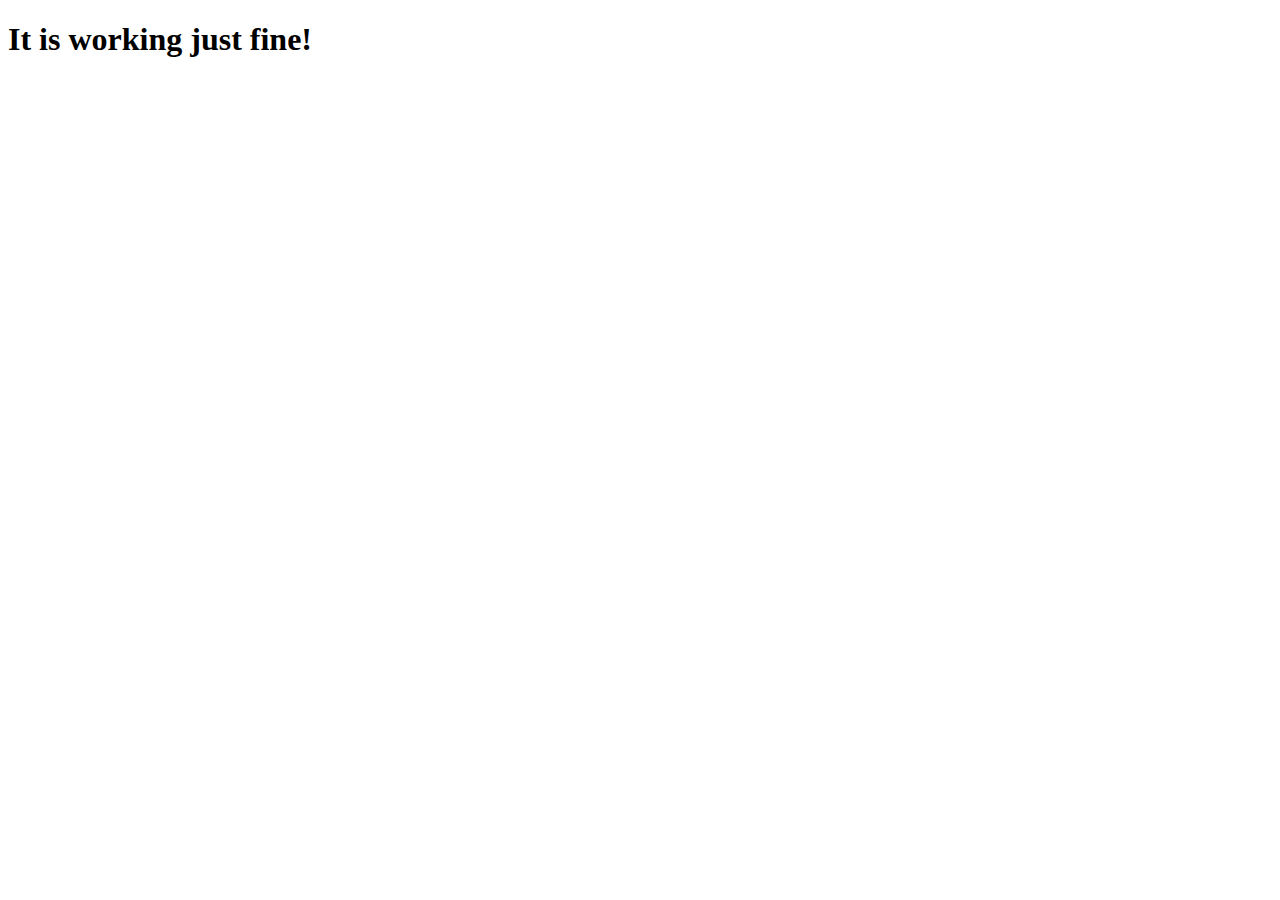
==== success.html @ 06c70595 "Success page redirect set up" ====
<!DOCTYPE html>
<html lang="en">
<head>
    <meta charset="UTF-8">
    <meta http-equiv="X-UA-Compatible" content="IE=edge">
    <meta name="viewport" content="width=device-width, initial-scale=1.0">
    <title>success</title>
</head>
<body>
    <h1>It is working just fine!</h1>
    <script src="/scs.js"></script>
</body>
</html>
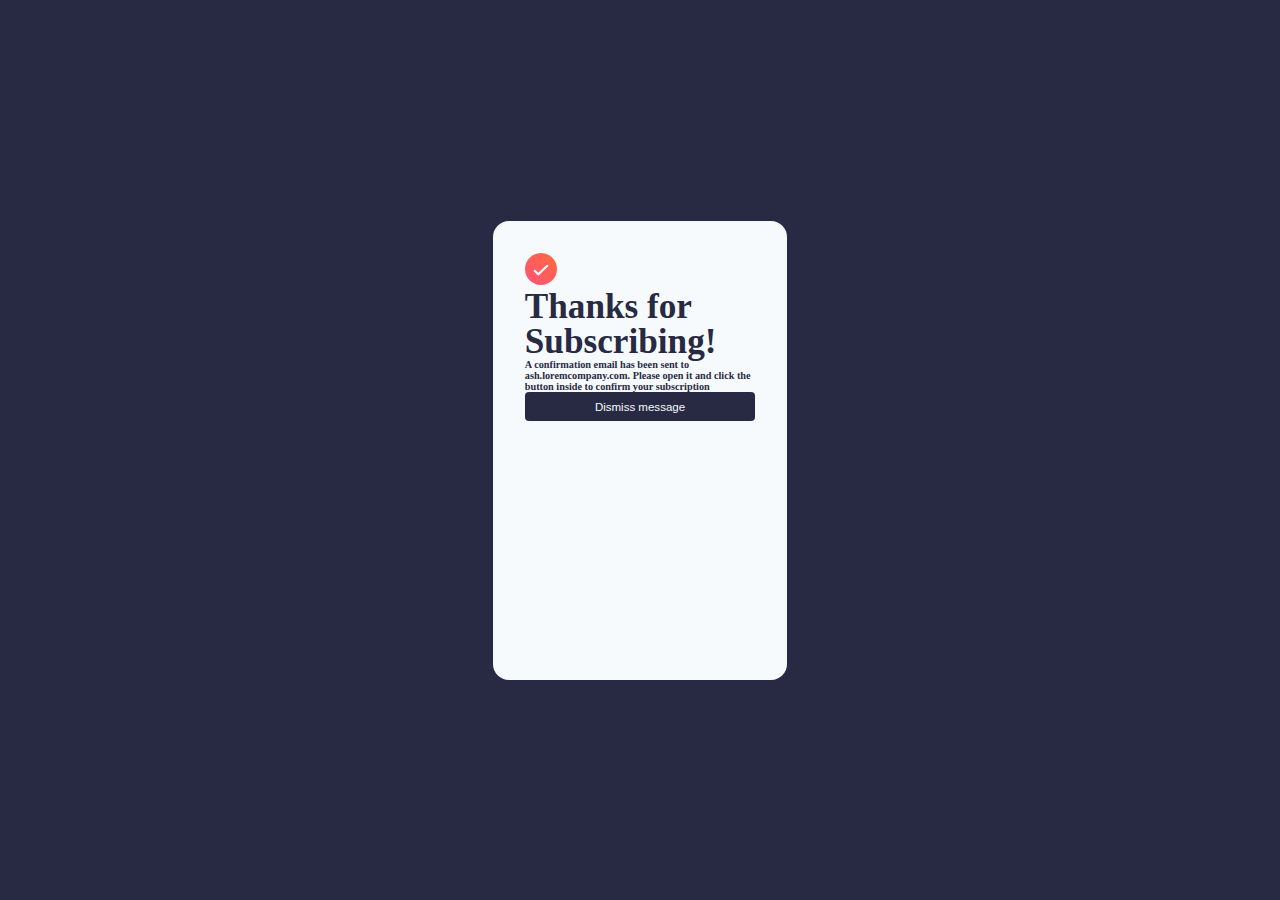
==== commit 2aa53f34: "Structure and style success page" ====
--- a/success.html
+++ b/success.html
@@ -4,10 +4,25 @@
     <meta charset="UTF-8">
     <meta http-equiv="X-UA-Compatible" content="IE=edge">
     <meta name="viewport" content="width=device-width, initial-scale=1.0">
-    <title>success</title>
+    <title>Success Page</title>
+    <link rel="shortcut icon" href="/assets/favicon-32x32.png" type="image/x-icon">
+    <link rel="stylesheet" href="/style.css">
+    <link href="https://cdn.jsdelivr.net/npm/bootstrap@5.3.2/dist/css/bootstrap.min.css" rel="stylesheet" integrity="sha384-T3c6CoIi6uLrA9TneNEoa7RxnatzjcDSCmG1MXxSR1GAsXEV/Dwwykc2MPK8M2HN" crossorigin="anonymous">
 </head>
 <body>
-    <h1>It is working just fine!</h1>
+    <div class="container d-flex justify-content-center align-items-center" id="success">
+        <div class="row">
+            <div class="col" id="col-scs">
+                <i><img src="/assets/icon-success.svg" alt="Check" class="pb-3" srcset=""></i>
+                <h1 class="pb-2"><b>Thanks for <br>Subscribing!</b></h1>
+                <p class="pb-2">A confirmation email has been sent to <b>ash.loremcompany.com</b>. Please open it and click the button inside to confirm your subscription</p>
+                <div id="btn-scs">
+                    <input type="button" id="scs-btn" value="Dismiss message">
+                </div>
+            </div>
+        </div>
+    </div>
+    <script src="https://cdn.jsdelivr.net/npm/bootstrap@5.3.2/dist/js/bootstrap.bundle.min.js" integrity="sha384-C6RzsynM9kWDrMNeT87bh95OGNyZPhcTNXj1NW7RuBCsyN/o0jlpcV8Qyq46cDfL" crossorigin="anonymous"></script>
     <script src="/scs.js"></script>
 </body>
 </html>--- a/style.css
+++ b/style.css
@@ -0,0 +1,102 @@
+@font-face {
+    font-family: 'Roboto';
+    src: url('/assets/fonts/Roboto-Black.ttf');
+}
+
+*{
+    padding: 0;
+    margin: 0;
+    box-sizing: border-box;
+}
+
+body{
+    background: #282a44!important;
+    display: flex;
+    align-items: center;
+    justify-content: center;
+    height: 100vh;
+}
+
+.cont{
+    width: 46%!important;
+    height: 62vh;
+    background-color: #F7FAFC;
+    border: none;
+    border-radius: 1rem;
+}
+
+#col1{
+    margin-left: .5rem;
+    width: fit-content!important;
+}
+
+h1{
+    font-size: 2.75vw!important;
+    color: #282a44!important;
+}
+
+p, li{
+    font-size: 0.8vw!important;
+    font-weight: 600;
+    color: #282a44!important;
+}
+
+ul{
+    list-style-type: none;
+    list-style-image: url("/assets/icon-list.svg")!important;
+    padding-left: 1.65em;
+}
+
+input[type=email]{
+    padding: 0.35em;
+    border-radius: 0.35em;
+    border: 1px #282a44 solid;
+}
+
+input[type=email]:active, input[type=email]:focus{
+    border: 1px #282a44 solid!important;
+}
+
+input[type=email]::placeholder{
+    vertical-align: middle;
+    color: #282a44;
+    font-size: 0.9vw;
+    font-weight: 500;
+}
+
+input[type=button]{
+    color: #F7FAFC;
+    background: #282a44;
+    border: none;
+    font-size: 0.9vw;
+    font-weight: 500;
+    padding: 0.75em 0.35em;
+    border-radius: 0.35em;
+}
+
+input[type=button]:hover, input[type=button]:active, input[type=button]:focus{
+    background: linear-gradient(97deg, #f8527a 0%, #f96b3a 100%);
+}
+
+#svg{
+    margin-right: 0!important;
+}
+
+/* Success Page */
+#success{
+    width: 23%!important;
+    height: 51vh;
+    background-color: #F7FAFC;
+    border: none;
+    border-radius: 1rem;
+    padding: 2em;
+}
+
+#btn-scs input[type=button]{
+    padding: 0.75em 1em!important;
+    width: 100%;
+}
+
+#col-scs h1{
+    line-height: 1em;
+}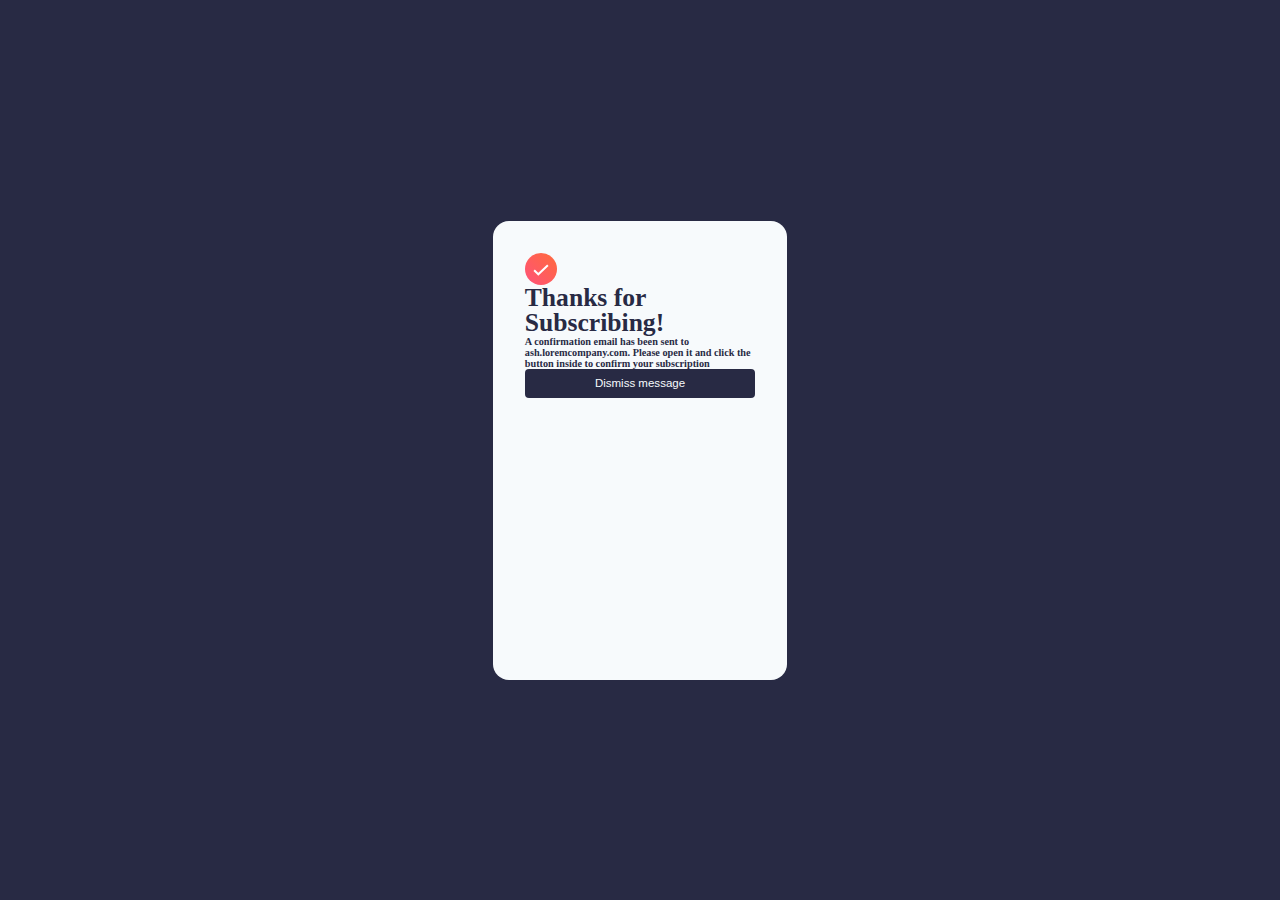
==== commit f4d9c0ad: "remove html tag so the project to have one landmrk" ====
--- a/success.html
+++ b/success.html
@@ -1,5 +1,3 @@
-<!DOCTYPE html>
-<html lang="en">
 <head>
     <meta charset="UTF-8">
     <meta http-equiv="X-UA-Compatible" content="IE=edge">
@@ -24,5 +22,4 @@
     </div>
     <script src="https://cdn.jsdelivr.net/npm/bootstrap@5.3.2/dist/js/bootstrap.bundle.min.js" integrity="sha384-C6RzsynM9kWDrMNeT87bh95OGNyZPhcTNXj1NW7RuBCsyN/o0jlpcV8Qyq46cDfL" crossorigin="anonymous"></script>
     <script src="/scs.js"></script>
-</body>
-</html>+</body>--- a/style.css
+++ b/style.css
@@ -31,11 +31,11 @@
 }
 
 h1{
-    font-size: 2.75vw!important;
+    font-size: 2vw!important;
     color: #282a44!important;
 }
 
-p, li{
+p, li, label{
     font-size: 0.8vw!important;
     font-weight: 600;
     color: #282a44!important;
@@ -78,6 +78,11 @@
     background: linear-gradient(97deg, #f8527a 0%, #f96b3a 100%);
 }
 
+.error{
+    color: #f8527a;
+    border: 1px #f8527a solid;
+}
+
 #svg{
     margin-right: 0!important;
 }
